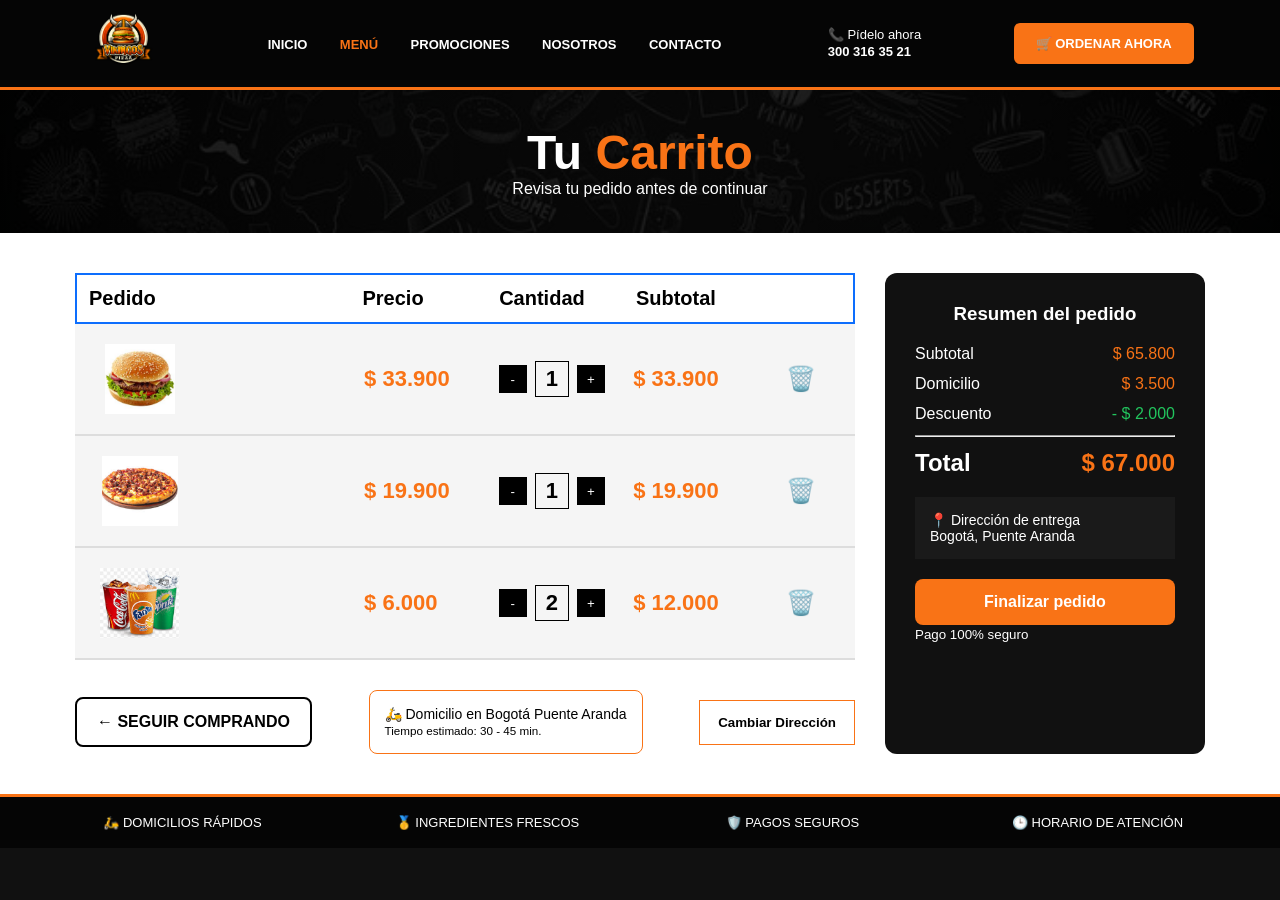
==== carrito.html @ 35bb3c31 "Actualiza carrito y agrega pagina nosotros" ====
<!DOCTYPE html>
<html lang="es">
<head>
    <meta charset="UTF-8">
    <meta name="viewport" content="width=device-width, initial-scale=1.0">
    <title>Carrito Vikingos</title>
    <link rel="stylesheet" href="css/styles.css">
</head>
<body>

<header class="navbar">
    <div class="logo">
        <img src="img/logo.png" alt="Logo Vikingos">
    </div>

    <nav>
        <a href="index.html">INICIO</a>
        <a class="active" href="menu.html">MENÚ</a>
        <a href="promociones.html">PROMOCIONES</a>
        <a href="nosotros.html">NOSOTROS</a>
        <a href="contacto.html">CONTACTO</a>
    </nav>

    <div class="phone">
        📞 Pídelo ahora<br>
        <strong>300 316 35 21</strong>
    </div>

    <a class="btn-orange" href="#">🛒 ORDENAR AHORA</a>
</header>

<section class="page-title">
    <h1>Tu <span>Carrito</span></h1>
    <p>Revisa tu pedido antes de continuar</p>
</section>

<section class="cart-container">

    <div class="cart-left">

        <div class="cart-header">
            <div>Pedido</div>
            <div>Precio</div>
            <div>Cantidad</div>
            <div>Subtotal</div>
            <div></div>
        </div>

        <div class="cart-item">
            <img src="img/carrito-hamburguesa.jpg" alt="Hamburguesa">
            <div>$ 33.900</div>
            <div class="quantity">
                <button>-</button>
                <span>1</span>
                <button>+</button>
            </div>
            <div>$ 33.900</div>
            <button class="delete-btn">🗑️</button>
        </div>

        <div class="cart-item">
            <img src="img/carrito-pizza.jpg" alt="Pizza">
            <div>$ 19.900</div>
            <div class="quantity">
                <button>-</button>
                <span>1</span>
                <button>+</button>
            </div>
            <div>$ 19.900</div>
            <button class="delete-btn">🗑️</button>
        </div>

        <div class="cart-item">
            <img src="img/carrito-bebida.png" alt="Bebida">
            <div>$ 6.000</div>
            <div class="quantity">
                <button>-</button>
                <span>2</span>
                <button>+</button>
            </div>
            <div>$ 12.000</div>
            <button class="delete-btn">🗑️</button>
        </div>

        <div class="cart-actions">
            <a href="menu.html" class="continue-btn">← SEGUIR COMPRANDO</a>

            <div class="delivery-info">
                🛵 Domicilio en Bogotá Puente Aranda<br>
                <small>Tiempo estimado: 30 - 45 min.</small>
            </div>

            <button class="address-btn">Cambiar Dirección</button>
        </div>

    </div>

    <div class="cart-summary">
        <h3>Resumen del pedido</h3>

        <p>Subtotal <span>$ 65.800</span></p>
        <p>Domicilio <span>$ 3.500</span></p>
        <p>Descuento <span class="green">- $ 2.000</span></p>

        <hr>

        <h2>Total <span>$ 67.000</span></h2>

        <div class="address-box">
            📍 Dirección de entrega<br>
            Bogotá, Puente Aranda
        </div>

        <a href="checkout.html" class="checkout-btn">Finalizar pedido</a>

        <small>Pago 100% seguro</small>
    </div>

</section>

<footer>
    <div>🛵 DOMICILIOS RÁPIDOS</div>
    <div>🥇 INGREDIENTES FRESCOS</div>
    <div>🛡️ PAGOS SEGUROS</div>
    <div>🕒 HORARIO DE ATENCIÓN</div>
</footer>

</body>
</html>
---- css/styles.css ----
* {
    margin: 0;
    padding: 0;
    box-sizing: border-box;
}

body {
    background-color: #111;
    font-family: Arial, Helvetica, sans-serif;
}

/* NAVBAR */

.navbar {
    width: 100%;
    height: 90px;
    background: #050505;
    display: flex;
    align-items: center;
    justify-content: space-around;
    padding: 0 40px;
    border-bottom: 3px solid #f97316;
}

.logo img {
    width: 75px;
}

.navbar nav a {
    color: white;
    text-decoration: none;
    margin: 0 14px;
    font-size: 13px;
    font-weight: bold;
}

.navbar nav a.active,
.navbar nav a:hover {
    color: #f97316;
}

.phone {
    color: white;
    font-size: 13px;
    line-height: 1.3;
}

.btn-orange {
    background: #f97316;
    color: white;
    padding: 13px 22px;
    border-radius: 6px;
    text-decoration: none;
    font-weight: bold;
    font-size: 13px;
    display: inline-block;
}

.btn-dark {
    background: #111;
    color: #f97316;
    border: 2px solid #f97316;
    padding: 12px 22px;
    border-radius: 6px;
    text-decoration: none;
    font-weight: bold;
    font-size: 13px;
    display: inline-block;
}

/* HOME */

.home-hero {
    min-height: 470px;
    background: linear-gradient(rgba(0,0,0,.45), rgba(0,0,0,.55)),
    url("../img/banner.jpg");
    background-size: cover;
    background-position: center;
    display: flex;
    align-items: center;
    padding: 40px 70px;
    color: white;
}

.hero-text {
    width: 50%;
}

.hero-text h1 {
    font-size: 47px;
    line-height: 1.15;
    font-weight: 900;
}

.hero-text h1 span {
    color: #f97316;
}

.hero-text p {
    margin-top: 18px;
    font-size: 16px;
    line-height: 1.5;
}

.hero-buttons {
    margin-top: 28px;
    display: flex;
    gap: 20px;
}

.hero-img {
    width: 50%;
    text-align: center;
}

.hero-img img {
    max-width: 520px;
    width: 100%;
}

.productos-home {
    background: white;
    text-align: center;
    padding: 30px 50px;
}

.productos-home h2 {
    font-size: 30px;
    font-weight: 900;
}

.productos-home h2 span {
    color: #f97316;
}

.productos-home p {
    margin: 8px 0 25px;
    color: #555;
}

.categorias {
    display: grid;
    grid-template-columns: repeat(6, 1fr);
    gap: 20px;
}

.categorias img {
    width: 100%;
    height: 105px;
    object-fit: contain;
}

.categorias h4 {
    margin-top: 10px;
    font-size: 15px;
}

.categorias h4::after {
    content: "";
    display: block;
    width: 28px;
    height: 3px;
    background: #f97316;
    margin: 10px auto;
}

/* CARRITO */

.page-title {
    background: linear-gradient(rgba(0,0,0,.85), rgba(0,0,0,.85)),
    url("../img/banner-carrito.jpg");
    background-size: cover;
    background-position: center;
    color: white;
    text-align: center;
    padding: 35px;
}

.page-title h1 {
    font-size: 48px;
    font-weight: bold;
}

.page-title span {
    color: #f97316;
}

.cart-container {
    display: flex;
    justify-content: center;
    gap: 30px;
    padding: 40px;
    background: white;
}

.cart-left {
    width: 65%;
}

.cart-header {
    display: grid;
    grid-template-columns: 2fr 1fr 1fr 1fr .5fr;
    padding: 12px;
    border: 2px solid #0d6efd;
    font-weight: bold;
    font-size: 20px;
    background: white;
}

.cart-item {
    display: grid;
    grid-template-columns: 2fr 1fr 1fr 1fr .5fr;
    align-items: center;
    padding: 20px;
    background: #f5f5f5;
    border-bottom: 2px solid #ddd;
}

.cart-item img {
    width: 90px;
    height: 70px;
    object-fit: contain;
}

.cart-item div {
    color: #f97316;
    font-size: 22px;
    font-weight: bold;
}

.quantity {
    display: flex;
    align-items: center;
    gap: 8px;
}

.quantity button {
    width: 28px;
    height: 28px;
    background: black;
    color: white;
    border: none;
    cursor: pointer;
}

.quantity span {
    padding: 4px 10px;
    border: 1px solid black;
    color: black;
    font-weight: bold;
}

.delete-btn {
    border: none;
    background: transparent;
    font-size: 24px;
    cursor: pointer;
}

.cart-summary {
    width: 320px;
    background: #111;
    color: white;
    padding: 30px;
    border-radius: 12px;
}

.cart-summary h3 {
    text-align: center;
    margin-bottom: 20px;
}

.cart-summary p,
.cart-summary h2 {
    display: flex;
    justify-content: space-between;
    margin: 12px 0;
}

.cart-summary span {
    color: #f97316;
}

.green {
    color: #22c55e !important;
}

.address-box {
    background: #1a1a1a;
    padding: 15px;
    margin: 20px 0;
    font-size: 14px;
}

.checkout-btn {
    display: block;
    text-align: center;
    background: #f97316;
    color: white;
    padding: 14px;
    border-radius: 8px;
    text-decoration: none;
    font-weight: bold;
}

.cart-actions {
    display: flex;
    justify-content: space-between;
    margin-top: 30px;
    align-items: center;
}

.continue-btn {
    border: 2px solid black;
    padding: 14px 20px;
    text-decoration: none;
    color: black;
    font-weight: bold;
    border-radius: 8px;
}

.delivery-info {
    border: 1px solid #f97316;
    padding: 15px;
    border-radius: 8px;
    font-size: 14px;
    color: black;
}

.address-btn {
    border: 1px solid #f97316;
    padding: 14px 18px;
    background: white;
    font-weight: bold;
    cursor: pointer;
}

/* FOOTER */

footer {
    background: #050505;
    color: white;
    display: grid;
    grid-template-columns: repeat(4, 1fr);
    gap: 20px;
    padding: 18px 40px;
    border-top: 3px solid #f97316;
    font-size: 13px;
    text-align: center;
}

/* RESPONSIVE */

@media (max-width: 900px) {

    .navbar {
        height: auto;
        flex-direction: column;
        gap: 15px;
        padding: 20px;
    }

    .home-hero {
        flex-direction: column;
        padding: 40px 20px;
        text-align: center;
    }

    .hero-text,
    .hero-img {
        width: 100%;
    }

    .hero-text h1 {
        font-size: 35px;
    }

    .categorias {
        grid-template-columns: repeat(2, 1fr);
    }

    footer {
        grid-template-columns: 1fr;
    }

    .cart-container {
        flex-direction: column;
    }

    .cart-left {
        width: 100%;
    }

    .cart-actions {
        flex-direction: column;
        gap: 15px;
    }

    .cart-header,
    .cart-item {
        grid-template-columns: 1fr;
        text-align: center;
    }
}/* NOSOTROS */

.about-hero {
    background: linear-gradient(rgba(0,0,0,.78), rgba(0,0,0,.85)),
    url("../img/banner.jpg");
    background-size: cover;
    background-position: center;
    color: white;
    padding: 60px 70px;
}

.about-content {
    max-width: 1200px;
    margin: auto;
}

.about-content h1 {
    font-size: 48px;
    font-weight: 900;
    text-align: center;
}

.about-content h1 span {
    color: #f97316;
}

.about-subtitle {
    text-align: center;
    color: #ddd;
    margin-bottom: 35px;
}

.about-content h2 {
    color: #f97316;
    margin-bottom: 15px;
}

.about-content p {
    line-height: 1.6;
}

.about-cards {
    display: grid;
    grid-template-columns: repeat(3, 1fr);
    gap: 25px;
    margin-top: 35px;
}

.about-card {
    background: rgba(0,0,0,.75);
    border: 1px solid #f97316;
    border-radius: 12px;
    padding: 25px;
}

.about-card h3 {
    color: #f97316;
    margin-bottom: 15px;
}

.about-card ul {
    padding-left: 20px;
    line-height: 1.8;
}

.location-box {
    margin-top: 35px;
    background: rgba(0,0,0,.75);
    border-left: 5px solid #f97316;
    padding: 25px;
    border-radius: 10px;
}

.location-box h3 {
    color: #f97316;
    margin-bottom: 10px;
}

@media (max-width: 900px) {
    .about-cards {
        grid-template-columns: 1fr;
    }

    .about-hero {
        padding: 40px 25px;
    }

    .about-content h1 {
        font-size: 35px;
    }
}
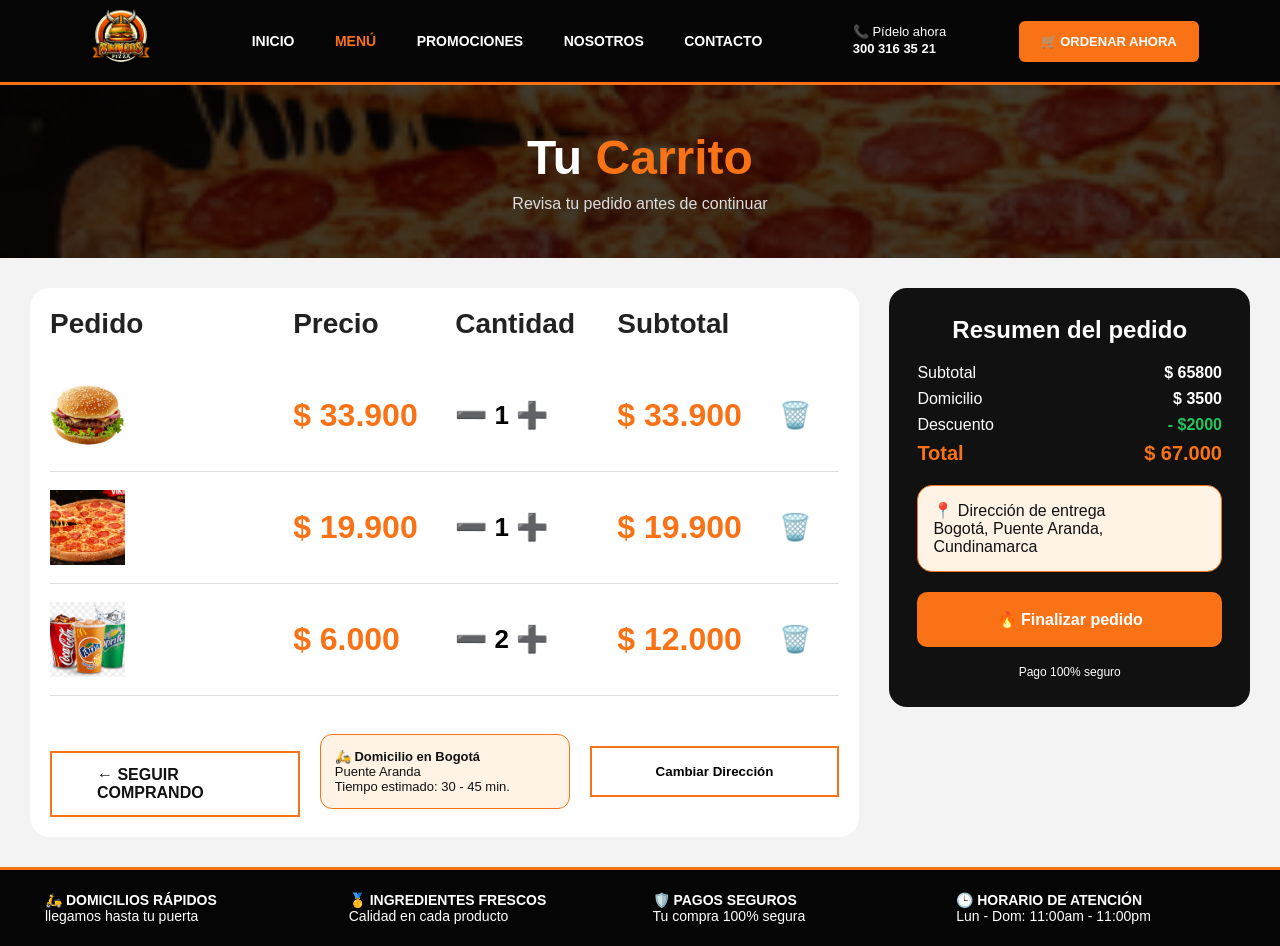
==== commit c4048286: "version final funcional vikingos pizza" ====
--- a/carrito.html
+++ b/carrito.html
@@ -1,129 +1,134 @@
 <!DOCTYPE html>
 <html lang="es">
 <head>
-    <meta charset="UTF-8">
-    <meta name="viewport" content="width=device-width, initial-scale=1.0">
-    <title>Carrito Vikingos</title>
-    <link rel="stylesheet" href="css/styles.css">
+  <meta charset="UTF-8">
+  <meta name="viewport" content="width=device-width, initial-scale=1.0">
+  <title>Carrito - Vikingos Pizza</title>
+  <link rel="stylesheet" href="css/styles.css">
 </head>
 <body>
 
 <header class="navbar">
-    <div class="logo">
-        <img src="img/logo.png" alt="Logo Vikingos">
-    </div>
+  <div class="logo">
+    <img src="img/logo.png" alt="Logo Vikingos">
+  </div>
 
-    <nav>
-        <a href="index.html">INICIO</a>
-        <a class="active" href="menu.html">MENÚ</a>
-        <a href="promociones.html">PROMOCIONES</a>
-        <a href="nosotros.html">NOSOTROS</a>
-        <a href="contacto.html">CONTACTO</a>
-    </nav>
+  <nav>
+    <a href="index.html">INICIO</a>
+    <a class="active" href="menu.html">MENÚ</a>
+    <a href="promociones.html">PROMOCIONES</a>
+    <a href="nosotros.html">NOSOTROS</a>
+    <a href="contacto.html">CONTACTO</a>
+  </nav>
 
-    <div class="phone">
-        📞 Pídelo ahora<br>
-        <strong>300 316 35 21</strong>
-    </div>
+  <div class="phone">
+    📞 Pídelo ahora<br>
+    <strong>300 316 35 21</strong>
+  </div>
 
-    <a class="btn-orange" href="#">🛒 ORDENAR AHORA</a>
+  <a class="btn-orange" href="menu.html">🛒 ORDENAR AHORA</a>
 </header>
 
 <section class="page-title">
-    <h1>Tu <span>Carrito</span></h1>
-    <p>Revisa tu pedido antes de continuar</p>
+  <h1>Tu <span>Carrito</span></h1>
+  <p>Revisa tu pedido antes de continuar</p>
 </section>
 
-<section class="cart-container">
+<main class="carrito-page">
 
-    <div class="cart-left">
+  <section class="carrito-grid">
 
-        <div class="cart-header">
-            <div>Pedido</div>
-            <div>Precio</div>
-            <div>Cantidad</div>
-            <div>Subtotal</div>
-            <div></div>
+    <div class="carrito-lista">
+
+      <div class="carrito-header">
+        <span>Pedido</span>
+        <span>Precio</span>
+        <span>Cantidad</span>
+        <span>Subtotal</span>
+      </div>
+
+      <div class="carrito-item">
+        <img src="img/Hamburguesa.jpg" alt="Hamburguesa">
+        <div class="precio">$ 33.900</div>
+        <div class="cantidad">➖ 1 ➕</div>
+        <div class="subtotal">$ 33.900</div>
+        <div class="eliminar">🗑️</div>
+      </div>
+
+      <div class="carrito-item">
+        <img src="img/banner.jpg" alt="Pizza">
+        <div class="precio">$ 19.900</div>
+        <div class="cantidad">➖ 1 ➕</div>
+        <div class="subtotal">$ 19.900</div>
+        <div class="eliminar">🗑️</div>
+      </div>
+
+      <div class="carrito-item">
+        <img src="img/bebidas.jpg.png" alt="Bebida">
+        <div class="precio">$ 6.000</div>
+        <div class="cantidad">➖ 2 ➕</div>
+        <div class="subtotal">$ 12.000</div>
+        <div class="eliminar">🗑️</div>
+      </div>
+
+      <div class="carrito-bottom">
+        <a href="menu.html" class="btn-outline">← SEGUIR COMPRANDO</a>
+
+        <div class="domicilio-info">
+          🛵 <strong>Domicilio en Bogotá</strong><br>
+          Puente Aranda<br>
+          Tiempo estimado: 30 - 45 min.
         </div>
 
-        <div class="cart-item">
-            <img src="img/carrito-hamburguesa.jpg" alt="Hamburguesa">
-            <div>$ 33.900</div>
-            <div class="quantity">
-                <button>-</button>
-                <span>1</span>
-                <button>+</button>
-            </div>
-            <div>$ 33.900</div>
-            <button class="delete-btn">🗑️</button>
-        </div>
-
-        <div class="cart-item">
-            <img src="img/carrito-pizza.jpg" alt="Pizza">
-            <div>$ 19.900</div>
-            <div class="quantity">
-                <button>-</button>
-                <span>1</span>
-                <button>+</button>
-            </div>
-            <div>$ 19.900</div>
-            <button class="delete-btn">🗑️</button>
-        </div>
-
-        <div class="cart-item">
-            <img src="img/carrito-bebida.png" alt="Bebida">
-            <div>$ 6.000</div>
-            <div class="quantity">
-                <button>-</button>
-                <span>2</span>
-                <button>+</button>
-            </div>
-            <div>$ 12.000</div>
-            <button class="delete-btn">🗑️</button>
-        </div>
-
-        <div class="cart-actions">
-            <a href="menu.html" class="continue-btn">← SEGUIR COMPRANDO</a>
-
-            <div class="delivery-info">
-                🛵 Domicilio en Bogotá Puente Aranda<br>
-                <small>Tiempo estimado: 30 - 45 min.</small>
-            </div>
-
-            <button class="address-btn">Cambiar Dirección</button>
-        </div>
+        <button class="btn-change">Cambiar Dirección</button>
+      </div>
 
     </div>
 
-    <div class="cart-summary">
-        <h3>Resumen del pedido</h3>
+    <aside class="carrito-resumen">
+      <h2>Resumen del pedido</h2>
 
-        <p>Subtotal <span>$ 65.800</span></p>
-        <p>Domicilio <span>$ 3.500</span></p>
-        <p>Descuento <span class="green">- $ 2.000</span></p>
+      <div class="price-line">
+        <span>Subtotal</span>
+        <strong>$ 65800</strong>
+      </div>
 
-        <hr>
+      <div class="price-line">
+        <span>Domicilio</span>
+        <strong>$ 3500</strong>
+      </div>
 
-        <h2>Total <span>$ 67.000</span></h2>
+      <div class="price-line discount">
+        <span>Descuento</span>
+        <strong>- $2000</strong>
+      </div>
 
-        <div class="address-box">
-            📍 Dirección de entrega<br>
-            Bogotá, Puente Aranda
-        </div>
+      <div class="price-total">
+        <span>Total</span>
+        <strong>$ 67.000</strong>
+      </div>
 
-        <a href="checkout.html" class="checkout-btn">Finalizar pedido</a>
+      <div class="delivery-box">
+        📍 Dirección de entrega<br>
+        Bogotá, Puente Aranda, Cundinamarca
+      </div>
 
-        <small>Pago 100% seguro</small>
-    </div>
+      <a href="checkout.html" class="btn-confirm">🔥 Finalizar pedido</a>
 
-</section>
+      <p class="seguro">Pago 100% seguro</p>
+    </aside>
+
+  </section>
+
+</main>
 
 <footer>
-    <div>🛵 DOMICILIOS RÁPIDOS</div>
-    <div>🥇 INGREDIENTES FRESCOS</div>
-    <div>🛡️ PAGOS SEGUROS</div>
-    <div>🕒 HORARIO DE ATENCIÓN</div>
+  <div>🛵 <strong>DOMICILIOS RÁPIDOS</strong><br>llegamos hasta tu puerta</div>
+  <div>🥇 <strong>INGREDIENTES FRESCOS</strong><br>Calidad en cada producto</div>
+  <div>🛡️ <strong>PAGOS SEGUROS</strong><br>Tu compra 100% segura</div>
+  <div>🕒 <strong>HORARIO DE ATENCIÓN</strong><br>Lun - Dom: 11:00am - 11:00pm</div>
 </footer>
 
+<script src="js/script.js"></script>
 </body>
 </html>
--- a/css/styles.css
+++ b/css/styles.css
@@ -1,494 +1,1856 @@
 * {
-    margin: 0;
-    padding: 0;
-    box-sizing: border-box;
+  margin: 0;
+  padding: 0;
+  box-sizing: border-box;
 }
 
 body {
-    background-color: #111;
-    font-family: Arial, Helvetica, sans-serif;
+  background-color: #111;
+  font-family: Arial, Helvetica, sans-serif;
 }
 
 /* NAVBAR */
-
 .navbar {
-    width: 100%;
-    height: 90px;
-    background: #050505;
-    display: flex;
-    align-items: center;
-    justify-content: space-around;
-    padding: 0 40px;
-    border-bottom: 3px solid #f97316;
+  width: 100%;
+  height: 85px;
+  background: #050505;
+  display: flex;
+  align-items: center;
+  justify-content: space-around;
+  padding: 0 45px;
+  border-bottom: 3px solid #f97316;
 }
 
 .logo img {
-    width: 75px;
+  width: 80px;
 }
 
 .navbar nav a {
-    color: white;
-    text-decoration: none;
-    margin: 0 14px;
-    font-size: 13px;
-    font-weight: bold;
+  color: white;
+  text-decoration: none;
+  margin: 0 18px;
+  font-size: 14px;
+  font-weight: bold;
 }
 
 .navbar nav a.active,
 .navbar nav a:hover {
-    color: #f97316;
+  color: #f97316;
 }
 
 .phone {
-    color: white;
-    font-size: 13px;
-    line-height: 1.3;
+  color: white;
+  font-size: 13px;
+  line-height: 1.3;
 }
 
 .btn-orange {
-    background: #f97316;
-    color: white;
-    padding: 13px 22px;
-    border-radius: 6px;
-    text-decoration: none;
-    font-weight: bold;
-    font-size: 13px;
-    display: inline-block;
+  background: #f97316;
+  color: white;
+  padding: 13px 22px;
+  border-radius: 6px;
+  text-decoration: none;
+  font-weight: bold;
+  font-size: 13px;
+  display: inline-block;
 }
 
 .btn-dark {
-    background: #111;
-    color: #f97316;
-    border: 2px solid #f97316;
-    padding: 12px 22px;
-    border-radius: 6px;
-    text-decoration: none;
-    font-weight: bold;
-    font-size: 13px;
-    display: inline-block;
+  background: #111;
+  color: #f97316;
+  border: 2px solid #f97316;
+  padding: 12px 22px;
+  border-radius: 6px;
+  text-decoration: none;
+  font-weight: bold;
+  font-size: 13px;
+  display: inline-block;
 }
 
 /* HOME */
-
 .home-hero {
-    min-height: 470px;
-    background: linear-gradient(rgba(0,0,0,.45), rgba(0,0,0,.55)),
-    url("../img/banner.jpg");
-    background-size: cover;
-    background-position: center;
-    display: flex;
-    align-items: center;
-    padding: 40px 70px;
-    color: white;
+  min-height: 470px;
+  background: linear-gradient(rgba(0,0,0,.45), rgba(0,0,0,.55)), url("../img/banner.jpg");
+  background-size: cover;
+  background-position: center;
+  display: flex;
+  align-items: center;
+  padding: 40px 70px;
+  color: white;
 }
 
 .hero-text {
-    width: 50%;
+  width: 50%;
 }
 
 .hero-text h1 {
-    font-size: 47px;
-    line-height: 1.15;
-    font-weight: 900;
+  font-size: 47px;
+  line-height: 1.15;
+  font-weight: 900;
 }
 
 .hero-text h1 span {
-    color: #f97316;
+  color: #f97316;
 }
 
 .hero-text p {
-    margin-top: 18px;
-    font-size: 16px;
-    line-height: 1.5;
+  margin-top: 18px;
+  font-size: 16px;
+  line-height: 1.5;
 }
 
 .hero-buttons {
-    margin-top: 28px;
-    display: flex;
-    gap: 20px;
+  margin-top: 28px;
+  display: flex;
+  gap: 20px;
 }
 
 .hero-img {
-    width: 50%;
+  width: 50%;
+  text-align: center;
+}
+
+.hero-img img {
+  max-width: 520px;
+  width: 100%;
+}
+
+.productos-home {
+  background: white;
+  text-align: center;
+  padding: 30px 50px;
+}
+
+.productos-home h2 {
+  font-size: 30px;
+  font-weight: 900;
+}
+
+.productos-home h2 span {
+  color: #f97316;
+}
+
+.productos-home p {
+  margin: 8px 0 25px;
+  color: #555;
+}
+
+.categorias {
+  display: grid;
+  grid-template-columns: repeat(6, 1fr);
+  gap: 20px;
+}
+
+.categorias img {
+  width: 100%;
+  height: 105px;
+  object-fit: contain;
+}
+
+.categorias h4 {
+  margin-top: 10px;
+  font-size: 15px;
+}
+
+.categorias h4::after {
+  content: "";
+  display: block;
+  width: 28px;
+  height: 3px;
+  background: #f97316;
+  margin: 10px auto;
+}
+
+/* TITULOS PAGINAS */
+.page-title {
+  background: linear-gradient(rgba(0,0,0,.75), rgba(0,0,0,.75)), url("../img/banner.jpg");
+  background-size: cover;
+  background-position: center;
+  color: white;
+  text-align: center;
+  padding: 45px 20px;
+}
+
+.page-title h1 {
+  font-size: 48px;
+  font-weight: 900;
+}
+
+.page-title span {
+  color: #f97316;
+}
+
+.page-title p {
+  margin-top: 10px;
+  color: #ddd;
+}
+
+/* CHECKOUT PASOS */
+.steps {
+  background: white;
+  margin: 35px auto;
+  width: 90%;
+  display: grid;
+  grid-template-columns: repeat(4, 1fr);
+  border: 2px solid #2ea3ff;
+  padding: 20px;
+  text-align: center;
+  font-size: 16px;
+  font-weight: bold;
+}
+
+.steps div {
+  color: #111;
+}
+
+.steps .active-step {
+  color: #f97316;
+}
+
+/* CHECKOUT CONTENEDOR */
+.checkout-container {
+  background: white;
+  width: 95%;
+  margin: 0 auto 45px;
+  display: grid;
+  grid-template-columns: 2.3fr 1fr;
+  gap: 25px;
+  padding: 35px;
+}
+
+/* FORMULARIO */
+.checkout-form {
+  border: 2px solid #333;
+  padding: 35px;
+}
+
+.checkout-form h2 {
+  color: #111;
+  margin-bottom: 28px;
+  font-size: 30px;
+}
+
+.checkout-form label {
+  display: block;
+  font-weight: bold;
+  font-size: 13px;
+  margin: 12px 0 5px;
+}
+
+.checkout-form input,
+.checkout-form select,
+.checkout-form textarea {
+  width: 100%;
+  padding: 14px;
+  border: 1px solid #999;
+  border-radius: 25px;
+  outline: none;
+  font-size: 14px;
+}
+
+.checkout-form textarea {
+  height: 75px;
+  resize: none;
+}
+
+.form-row {
+  display: grid;
+  grid-template-columns: 1fr 1fr;
+  gap: 18px;
+}
+
+/* PAGOS */
+.payment-options {
+  display: grid;
+  grid-template-columns: repeat(4, 1fr);
+  gap: 14px;
+  margin-top: 20px;
+}
+
+.payment-options label {
+  border: 1px solid #ddd;
+  padding: 14px;
+  text-align: center;
+  border-radius: 8px;
+  font-size: 13px;
+}
+
+.btn-outline {
+  display: inline-block;
+  margin-top: 25px;
+  border: 2px solid #f97316;
+  color: #111;
+  text-decoration: none;
+  padding: 13px 45px;
+  font-weight: bold;
+}
+
+/* RESUMEN PEDIDO */
+.order-summary {
+  background: #2a0d00;
+  color: white;
+  padding: 28px;
+  border-radius: 20px;
+  border: 3px solid #111;
+}
+
+.order-summary h2 {
+  text-align: center;
+  margin-bottom: 20px;
+}
+
+.summary-item {
+  display: grid;
+  grid-template-columns: 55px 1fr auto;
+  gap: 10px;
+  align-items: center;
+  margin-bottom: 15px;
+  background: white;
+  color: #111;
+  padding: 8px;
+  border-radius: 10px;
+}
+
+.summary-item img {
+  width: 50px;
+  height: 45px;
+  object-fit: cover;
+  border-radius: 6px;
+}
+
+.summary-item p {
+  font-size: 12px;
+  color: #555;
+}
+
+.summary-item span {
+  color: #f97316;
+  font-weight: bold;
+}
+
+.price-line,
+.price-total {
+  display: flex;
+  justify-content: space-between;
+  margin: 8px 0;
+}
+
+.discount strong {
+  color: #22c55e;
+}
+
+.price-total {
+  color: #f97316;
+  font-size: 20px;
+  font-weight: bold;
+}
+
+.delivery-box {
+  background: #fff3e6;
+  color: #111;
+  padding: 15px;
+  border-radius: 15px;
+  margin: 20px 0;
+  border: 1px solid #f97316;
+}
+
+.btn-confirm {
+  display: block;
+  text-align: center;
+  background: #f97316;
+  color: white;
+  text-decoration: none;
+  padding: 18px;
+  border-radius: 10px;
+  font-weight: bold;
+  font-size: 16px;
+}
+
+/* FOOTER */
+footer {
+  background: #050505;
+  color: white;
+  display: grid;
+  grid-template-columns: repeat(4, 1fr);
+  gap: 25px;
+  padding: 22px 45px;
+  border-top: 3px solid #f97316;
+  font-size: 14px;
+}
+
+footer strong {
+  color: white;
+}
+
+/* RESPONSIVE */
+@media (max-width: 900px) {
+  .navbar {
+    height: auto;
+    flex-direction: column;
+    gap: 15px;
+    padding: 20px;
+  }
+
+  .home-hero {
+    flex-direction: column;
+    padding: 40px 20px;
     text-align: center;
-}
-
-.hero-img img {
-    max-width: 520px;
+  }
+
+  .hero-text,
+  .hero-img {
     width: 100%;
-}
-
-.productos-home {
-    background: white;
+  }
+
+  .hero-text h1 {
+    font-size: 35px;
+  }
+
+  .categorias {
+    grid-template-columns: repeat(2, 1fr);
+  }
+
+  footer {
+    grid-template-columns: 1fr;
     text-align: center;
-    padding: 30px 50px;
-}
-
-.productos-home h2 {
-    font-size: 30px;
-    font-weight: 900;
-}
-
-.productos-home h2 span {
-    color: #f97316;
-}
-
-.productos-home p {
-    margin: 8px 0 25px;
-    color: #555;
-}
-
-.categorias {
-    display: grid;
-    grid-template-columns: repeat(6, 1fr);
-    gap: 20px;
-}
-
-.categorias img {
+  }
+
+  .checkout-container {
+    grid-template-columns: 1fr;
+  }
+
+  .steps {
+    grid-template-columns: 1fr;
+    gap: 10px;
+  }
+
+  .form-row,
+  .payment-options {
+    grid-template-columns: 1fr;
+  }
+}
+
+.confirmacion-page {
+  background: white;
+  padding: 25px 55px 35px;
+}
+
+.success-area {
+  display: grid;
+  grid-template-columns: 1fr 2fr 1fr;
+  align-items: center;
+  text-align: center;
+}
+
+.star {
+  color: #f97316;
+  font-size: 70px;
+  -webkit-text-stroke: 2px #111;
+}
+
+.check-icon {
+  width: 90px;
+  height: 90px;
+  background: #22c55e;
+  color: white;
+  border-radius: 50%;
+  font-size: 70px;
+  line-height: 90px;
+  margin: 0 auto 15px;
+  font-weight: bold;
+}
+
+.success-message h2 {
+  font-size: 28px;
+  font-weight: 900;
+  color: #111;
+}
+
+.success-message span {
+  color: #f97316;
+}
+
+.success-message p {
+  margin-top: 28px;
+  color: #111;
+}
+
+.confirmacion-grid {
+  display: grid;
+  grid-template-columns: 1.1fr 1.5fr 1.1fr;
+  gap: 25px;
+  align-items: center;
+  margin-top: 10px;
+}
+
+.pedido-card {
+  border: 2px solid #999;
+  border-radius: 30px;
+  padding: 25px;
+  min-height: 260px;
+}
+
+.pedido-card h3 {
+  font-size: 15px;
+  text-align: center;
+  margin-bottom: 18px;
+}
+
+.ticket {
+  background: #ffe2b7;
+  padding: 20px;
+  border-radius: 15px;
+  font-size: 14px;
+}
+
+.orange {
+  color: #f97316;
+  font-weight: bold;
+}
+
+.resumen-confirmacion {
+  border: 1px solid #ddd;
+  border-radius: 20px;
+  padding: 18px;
+}
+
+.estado-pedido {
+  background: #777;
+  border-radius: 45px;
+  padding: 20px;
+}
+
+.estado-box {
+  display: grid;
+  grid-template-columns: 50px 1fr;
+  gap: 12px;
+  padding: 18px;
+  border-radius: 20px;
+  margin-bottom: 15px;
+  color: #111;
+  font-size: 13px;
+}
+
+.green {
+  background: #86efac;
+}
+
+.orange-box {
+  background: #fdba74;
+}
+
+.blue {
+  background: #bae6fd;
+}
+
+.confirmacion-buttons {
+  display: flex;
+  justify-content: space-between;
+  margin-top: 20px;
+}
+
+.big {
+  padding: 16px 35px;
+  font-size: 15px;
+}
+
+@media (max-width: 900px) {
+  .success-area,
+  .confirmacion-grid {
+    grid-template-columns: 1fr;
+  }
+
+  .confirmacion-buttons {
+    flex-direction: column;
+    gap: 15px;
+  }
+}
+
+/* CONTACTO AJUSTADO TIPO FIGMA */
+.contacto-page.compacto {
+  background: #050505;
+  color: white;
+  padding: 15px 35px 20px;
+}
+
+.contacto-title {
+  text-align: center;
+  margin-bottom: 12px;
+}
+
+.contacto-title h1 {
+  font-size: 42px;
+  font-weight: 900;
+  line-height: 1;
+}
+
+.contacto-title h1 span,
+.contacto-title h2 span {
+  color: #f97316;
+}
+
+.contacto-title h2 {
+  font-size: 22px;
+  line-height: 1.05;
+  font-weight: 900;
+}
+
+.contacto-title h2::after {
+  display: none;
+}
+
+.contacto-grid.compacto-grid {
+  display: grid;
+  grid-template-columns: 1fr 1fr;
+  gap: 28px;
+  max-width: 1180px;
+  margin: auto;
+}
+
+.contact-form-box,
+.contact-info-box {
+  background: transparent;
+  border: none;
+  border-radius: 0;
+  padding: 0;
+}
+
+.contact-form-box h3,
+.medios-contacto h3,
+.mapa-box h3,
+.redes-box h3 {
+  color: white;
+  margin-bottom: 5px;
+  font-size: 15px;
+  font-weight: 900;
+}
+
+.contact-form-box h3::after,
+.medios-contacto h3::after,
+.mapa-box h3::after,
+.redes-box h3::after {
+  content: "";
+  display: block;
+  width: 45px;
+  height: 2px;
+  background: #f97316;
+  margin-top: 4px;
+}
+
+.contact-form-box p {
+  margin-bottom: 8px;
+  color: #ddd;
+  font-size: 13px;
+  font-weight: bold;
+}
+
+.contact-form-box label {
+  display: block;
+  margin: 8px 0 4px;
+  font-weight: bold;
+  font-size: 12px;
+}
+
+.contact-form-box input,
+.contact-form-box select,
+.contact-form-box textarea {
+  width: 100%;
+  padding: 8px 10px;
+  background: #111;
+  border: 1px solid #333;
+  border-radius: 3px;
+  color: white;
+  font-size: 12px;
+}
+
+.contact-form-box textarea {
+  height: 70px;
+  resize: none;
+}
+
+.contact-form-box small {
+  display: block;
+  margin: 8px 0;
+  color: #ccc;
+  font-size: 11px;
+}
+
+.btn-send {
+  width: 70%;
+  background: #f97316;
+  color: white;
+  padding: 10px;
+  border: none;
+  border-radius: 3px;
+  font-weight: bold;
+  cursor: pointer;
+  font-size: 12px;
+}
+
+.horario-box {
+  margin-top: 12px;
+  border: 2px solid #2ea3ff;
+  display: flex;
+  gap: 12px;
+  padding: 13px;
+  align-items: center;
+  max-width: 360px;
+}
+
+.icon-large {
+  font-size: 35px;
+  color: #f97316;
+}
+
+.horario-box h4 {
+  font-size: 13px;
+}
+
+.horario-box p {
+  margin: 2px 0;
+  font-size: 11px;
+  color: white;
+}
+
+.horario-box strong {
+  color: #f97316;
+  font-size: 18px;
+}
+
+.medios-contacto {
+  margin-bottom: 12px;
+}
+
+.contact-item {
+  display: grid;
+  grid-template-columns: 38px 1fr;
+  gap: 10px;
+  padding: 7px 0;
+  border-bottom: 1px solid #333;
+}
+
+.contact-item span {
+  font-size: 26px;
+}
+
+.contact-item strong {
+  font-size: 13px;
+}
+
+.contact-item p {
+  color: #f97316;
+  font-weight: bold;
+  margin: 1px 0;
+  font-size: 16px;
+}
+
+.contact-item small {
+  color: #ddd;
+  font-size: 11px;
+}
+
+.mapa-box {
+  margin: 10px 0;
+}
+
+.mapa-falso {
+  height: 135px;
+  background: #e5e5e5;
+  color: #333;
+  display: flex;
+  flex-direction: column;
+  justify-content: center;
+  align-items: center;
+  border-radius: 3px;
+  font-size: 14px;
+  margin: 8px 0;
+}
+
+.mapa-btn {
+  text-align: center;
+  width: 210px;
+  padding: 10px;
+  font-size: 12px;
+}
+
+.redes-box {
+  margin-top: 14px;
+  background: #111;
+  padding: 12px;
+  border-radius: 4px;
+}
+
+.redes-box p {
+  color: #ddd;
+  margin-bottom: 10px;
+  font-size: 11px;
+}
+
+.redes-icons {
+  display: flex;
+  gap: 18px;
+}
+
+.redes-icons span {
+  width: 42px;
+  height: 42px;
+  background: #f97316;
+  border-radius: 50%;
+  display: flex;
+  justify-content: center;
+  align-items: center;
+  font-weight: bold;
+  color: white;
+  font-size: 20px;
+}
+
+@media (max-width: 900px) {
+  .contacto-grid.compacto-grid {
+    grid-template-columns: 1fr;
+  }
+}
+
+/* NOSOTROS TIPO FIGMA */
+.nosotros-page {
+  background: #050505;
+  color: white;
+}
+
+.nosotros-hero {
+  background: linear-gradient(rgba(0,0,0,.55), rgba(0,0,0,.70)), url("../img/nosotros-bg.jpg");
+  background-size: cover;
+  background-position: center;
+  min-height: 690px;
+  border-top: 2px solid white;
+}
+
+.nosotros-overlay {
+  max-width: 1250px;
+  margin: auto;
+  padding: 25px 18px 10px;
+}
+
+.nosotros-title {
+  text-align: center;
+  margin-bottom: 20px;
+}
+
+.nosotros-title h1 {
+  font-size: 48px;
+  line-height: .9;
+  font-weight: 900;
+  color: #f97316;
+}
+
+.nosotros-title h1 span {
+  color: #f97316;
+}
+
+.nosotros-title h2 {
+  font-size: 21px;
+  font-weight: 900;
+  line-height: 1.1;
+}
+
+.historia {
+  max-width: 560px;
+  margin-top: 15px;
+}
+
+.historia h2 {
+  font-size: 28px;
+  font-weight: 900;
+}
+
+.historia h2 span {
+  color: #f97316;
+}
+
+.historia p {
+  font-size: 15px;
+  font-weight: bold;
+  line-height: 1.35;
+  margin-top: 10px;
+}
+
+.historia .frase {
+  color: #f97316;
+  font-size: 15px;
+}
+
+.mvv {
+  display: grid;
+  grid-template-columns: repeat(3, 1fr);
+  gap: 22px;
+  margin-top: 18px;
+}
+
+.mvv-card {
+  display: grid;
+  grid-template-columns: 50px 1fr;
+  gap: 8px;
+  align-items: start;
+}
+
+.mvv-icon {
+  color: #f97316;
+  font-size: 34px;
+}
+
+.mvv-card h3 {
+  color: #f97316;
+  font-size: 15px;
+  font-weight: 900;
+}
+
+.mvv-card p,
+.mvv-card li {
+  font-size: 13px;
+  font-weight: bold;
+  line-height: 1.25;
+}
+
+.mvv-card ul {
+  list-style: none;
+  padding: 0;
+}
+
+.mvv-card li::before {
+  content: "✓ ";
+  color: #f97316;
+}
+
+.nosotros-inferior {
+  margin-top: 22px;
+  display: grid;
+  grid-template-columns: 1fr 1.2fr 1.3fr;
+  gap: 25px;
+  align-items: center;
+}
+
+.slogan {
+  font-size: 14px;
+  font-weight: bold;
+}
+
+.slogan span {
+  color: #f97316;
+}
+
+.ubicacion-nosotros {
+  font-size: 13px;
+  line-height: 1.3;
+  font-weight: bold;
+}
+
+.ubicacion-nosotros p {
+  color: #f97316;
+}
+
+.ubicacion-nosotros a {
+  color: #f97316;
+  text-decoration: none;
+  font-weight: 900;
+}
+
+.collage-nosotros {
+  width: 100%;
+  max-width: 330px;
+  border-radius: 5px;
+}
+
+.mapa-nosotros {
+  margin: 18px auto 0;
+  width: 55%;
+}
+
+.mapa-nosotros img {
+  width: 100%;
+  border-radius: 12px;
+}
+
+.mensaje-nosotros {
+  background: white;
+  color: #111;
+  font-size: 13px;
+  padding: 8px;
+}
+
+@media (max-width: 900px) {
+  .mvv,
+  .nosotros-inferior {
+    grid-template-columns: 1fr;
+  }
+
+  .mapa-nosotros {
     width: 100%;
-    height: 105px;
-    object-fit: contain;
-}
-
-.categorias h4 {
-    margin-top: 10px;
-    font-size: 15px;
-}
-
-.categorias h4::after {
-    content: "";
-    display: block;
-    width: 28px;
-    height: 3px;
-    background: #f97316;
-    margin: 10px auto;
+  }
+
+  .nosotros-title h1 {
+    font-size: 36px;
+  }
 }
 
 /* CARRITO */
-
-.page-title {
-    background: linear-gradient(rgba(0,0,0,.85), rgba(0,0,0,.85)),
-    url("../img/banner-carrito.jpg");
-    background-size: cover;
-    background-position: center;
-    color: white;
+.carrito-page {
+  background: #f3f3f3;
+  padding: 30px;
+}
+
+.carrito-grid {
+  display: grid;
+  grid-template-columns: 2.3fr 1fr;
+  gap: 30px;
+  max-width: 1300px;
+  margin: auto;
+}
+
+.carrito-lista {
+  background: white;
+  border-radius: 20px;
+  padding: 20px;
+}
+
+.carrito-header {
+  display: grid;
+  grid-template-columns: 1.5fr 1fr 1fr 1fr 60px;
+  font-weight: bold;
+  font-size: 28px;
+  color: #222;
+  margin-bottom: 20px;
+}
+
+.carrito-item {
+  display: grid;
+  grid-template-columns: 1.5fr 1fr 1fr 1fr 60px;
+  align-items: center;
+  padding: 18px 0;
+  border-bottom: 1px solid #ddd;
+}
+
+.carrito-item img {
+  width: 75px;
+  height: 75px;
+  object-fit: cover;
+}
+
+.precio,
+.subtotal {
+  color: #f97316;
+  font-size: 32px;
+  font-weight: bold;
+}
+
+.cantidad {
+  font-size: 26px;
+  font-weight: bold;
+}
+
+.eliminar {
+  font-size: 26px;
+  cursor: pointer;
+}
+
+.carrito-resumen {
+  background: #111;
+  color: white;
+  padding: 28px;
+  border-radius: 18px;
+  height: fit-content;
+}
+
+.carrito-resumen h2 {
+  text-align: center;
+  margin-bottom: 20px;
+}
+
+.carrito-bottom {
+  margin-top: 30px;
+  display: grid;
+  grid-template-columns: 1fr 1fr 1fr;
+  gap: 20px;
+  align-items: center;
+}
+
+.domicilio-info {
+  background: #fff3e6;
+  border: 1px solid #f97316;
+  padding: 14px;
+  border-radius: 12px;
+  color: #111;
+  font-size: 13px;
+}
+
+.btn-change {
+  padding: 16px;
+  background: white;
+  border: 2px solid #f97316;
+  cursor: pointer;
+  font-weight: bold;
+}
+
+.seguro {
+  text-align: center;
+  margin-top: 18px;
+  font-size: 12px;
+}
+
+@media (max-width: 900px) {
+  .carrito-grid {
+    grid-template-columns: 1fr;
+  }
+
+  .carrito-bottom {
+    grid-template-columns: 1fr;
+  }
+
+  .carrito-header,
+  .carrito-item {
+    grid-template-columns: 1fr;
     text-align: center;
-    padding: 35px;
-}
-
-.page-title h1 {
-    font-size: 48px;
-    font-weight: bold;
-}
-
-.page-title span {
-    color: #f97316;
-}
-
-.cart-container {
-    display: flex;
-    justify-content: center;
-    gap: 30px;
-    padding: 40px;
-    background: white;
-}
-
-.cart-left {
-    width: 65%;
-}
-
-.cart-header {
-    display: grid;
-    grid-template-columns: 2fr 1fr 1fr 1fr .5fr;
-    padding: 12px;
-    border: 2px solid #0d6efd;
-    font-weight: bold;
-    font-size: 20px;
-    background: white;
-}
-
-.cart-item {
-    display: grid;
-    grid-template-columns: 2fr 1fr 1fr 1fr .5fr;
-    align-items: center;
-    padding: 20px;
-    background: #f5f5f5;
-    border-bottom: 2px solid #ddd;
-}
-
-.cart-item img {
-    width: 90px;
-    height: 70px;
-    object-fit: contain;
-}
-
-.cart-item div {
-    color: #f97316;
-    font-size: 22px;
-    font-weight: bold;
-}
-
-.quantity {
-    display: flex;
-    align-items: center;
-    gap: 8px;
-}
-
-.quantity button {
-    width: 28px;
-    height: 28px;
-    background: black;
-    color: white;
-    border: none;
-    cursor: pointer;
-}
-
-.quantity span {
-    padding: 4px 10px;
-    border: 1px solid black;
-    color: black;
-    font-weight: bold;
-}
-
-.delete-btn {
-    border: none;
-    background: transparent;
-    font-size: 24px;
-    cursor: pointer;
-}
-
-.cart-summary {
-    width: 320px;
-    background: #111;
-    color: white;
-    padding: 30px;
-    border-radius: 12px;
-}
-
-.cart-summary h3 {
-    text-align: center;
-    margin-bottom: 20px;
-}
-
-.cart-summary p,
-.cart-summary h2 {
-    display: flex;
-    justify-content: space-between;
-    margin: 12px 0;
-}
-
-.cart-summary span {
-    color: #f97316;
-}
-
-.green {
-    color: #22c55e !important;
-}
-
-.address-box {
-    background: #1a1a1a;
-    padding: 15px;
-    margin: 20px 0;
-    font-size: 14px;
-}
-
-.checkout-btn {
-    display: block;
-    text-align: center;
-    background: #f97316;
-    color: white;
-    padding: 14px;
-    border-radius: 8px;
-    text-decoration: none;
-    font-weight: bold;
-}
-
-.cart-actions {
-    display: flex;
-    justify-content: space-between;
-    margin-top: 30px;
-    align-items: center;
-}
-
-.continue-btn {
-    border: 2px solid black;
-    padding: 14px 20px;
-    text-decoration: none;
-    color: black;
-    font-weight: bold;
-    border-radius: 8px;
-}
-
-.delivery-info {
-    border: 1px solid #f97316;
-    padding: 15px;
-    border-radius: 8px;
-    font-size: 14px;
-    color: black;
-}
-
-.address-btn {
-    border: 1px solid #f97316;
-    padding: 14px 18px;
-    background: white;
-    font-weight: bold;
-    cursor: pointer;
-}
-
-/* FOOTER */
-
-footer {
-    background: #050505;
-    color: white;
-    display: grid;
-    grid-template-columns: repeat(4, 1fr);
-    gap: 20px;
-    padding: 18px 40px;
-    border-top: 3px solid #f97316;
-    font-size: 13px;
-    text-align: center;
-}
-
-/* RESPONSIVE */
+    gap: 10px;
+  }
+}
+
+
+/* DETALLE PRODUCTO */
+.producto-page {
+  background: #050505;
+  color: white;
+  padding: 20px 30px 35px;
+}
+
+.breadcrumb {
+  color: #bbb;
+  font-size: 13px;
+  margin-bottom: 20px;
+}
+
+.producto-detalle {
+  display: grid;
+  grid-template-columns: 1.2fr 1fr;
+  gap: 40px;
+  align-items: center;
+}
+
+.imagen-principal img {
+  width: 100%;
+  border-radius: 10px;
+}
+
+.miniaturas {
+  display: flex;
+  gap: 12px;
+  margin-top: 15px;
+}
+
+.miniaturas img {
+  width: 90px;
+  height: 65px;
+  object-fit: cover;
+  border-radius: 8px;
+  cursor: pointer;
+}
+
+.categoria-producto {
+  color: #f97316;
+  font-weight: bold;
+  margin-bottom: 10px;
+}
+
+.producto-info h1 {
+  font-size: 46px;
+  font-weight: 900;
+  margin-bottom: 22px;
+}
+
+.producto-info h3 {
+  color: #f97316;
+  margin-bottom: 12px;
+}
+
+.ingredientes-grid {
+  display: grid;
+  grid-template-columns: repeat(2, 1fr);
+  gap: 10px;
+  margin-bottom: 25px;
+}
+
+.precio-producto span {
+  display: block;
+  color: #ccc;
+}
+
+.precio-producto strong {
+  font-size: 42px;
+  color: white;
+}
+
+.tamano-box {
+  margin: 20px 0;
+}
+
+.tamano-opciones {
+  display: flex;
+  gap: 12px;
+}
+
+.tamano {
+  background: #111;
+  color: white;
+  border: 2px solid #444;
+  padding: 14px 18px;
+  cursor: pointer;
+  font-weight: bold;
+}
+
+.tamano.activo {
+  border-color: #2ea3ff;
+  background: #0b1f35;
+}
+
+.acciones-producto {
+  display: flex;
+  gap: 15px;
+  align-items: center;
+  margin-top: 25px;
+  flex-wrap: wrap;
+}
+
+.cantidad-producto {
+  font-size: 24px;
+  font-weight: bold;
+}
+
+.btn-fav {
+  background: transparent;
+  color: white;
+  border: 2px solid #555;
+  padding: 13px 18px;
+  cursor: pointer;
+}
+
+.recomendados {
+  margin-top: 45px;
+}
+
+.recomendados h2 {
+  text-align: center;
+  margin-bottom: 25px;
+  font-size: 22px;
+}
+
+.recomendados-grid {
+  display: grid;
+  grid-template-columns: repeat(4, 1fr);
+  gap: 20px;
+}
+
+.card-producto {
+  background: #111;
+  padding: 15px;
+  text-align: center;
+  border-radius: 10px;
+}
+
+.card-producto img {
+  width: 100%;
+  height: 120px;
+  object-fit: cover;
+}
+
+.card-producto h4 {
+  margin: 12px 0 8px;
+  font-size: 14px;
+}
+
+.card-producto p {
+  color: #f97316;
+  font-weight: bold;
+  margin-bottom: 10px;
+}
+
+.card-producto a {
+  display: inline-block;
+  background: #f97316;
+  color: white;
+  padding: 8px 18px;
+  text-decoration: none;
+  font-weight: bold;
+}
 
 @media (max-width: 900px) {
-
-    .navbar {
-        height: auto;
-        flex-direction: column;
-        gap: 15px;
-        padding: 20px;
-    }
-
-    .home-hero {
-        flex-direction: column;
-        padding: 40px 20px;
-        text-align: center;
-    }
-
-    .hero-text,
-    .hero-img {
-        width: 100%;
-    }
-
-    .hero-text h1 {
-        font-size: 35px;
-    }
-
-    .categorias {
-        grid-template-columns: repeat(2, 1fr);
-    }
-
-    footer {
-        grid-template-columns: 1fr;
-    }
-
-    .cart-container {
-        flex-direction: column;
-    }
-
-    .cart-left {
-        width: 100%;
-    }
-
-    .cart-actions {
-        flex-direction: column;
-        gap: 15px;
-    }
-
-    .cart-header,
-    .cart-item {
-        grid-template-columns: 1fr;
-        text-align: center;
-    }
-}/* NOSOTROS */
-
-.about-hero {
-    background: linear-gradient(rgba(0,0,0,.78), rgba(0,0,0,.85)),
-    url("../img/banner.jpg");
-    background-size: cover;
-    background-position: center;
-    color: white;
-    padding: 60px 70px;
-}
-
-.about-content {
-    max-width: 1200px;
-    margin: auto;
-}
-
-.about-content h1 {
-    font-size: 48px;
-    font-weight: 900;
-    text-align: center;
-}
-
-.about-content h1 span {
-    color: #f97316;
-}
-
-.about-subtitle {
-    text-align: center;
-    color: #ddd;
-    margin-bottom: 35px;
-}
-
-.about-content h2 {
-    color: #f97316;
-    margin-bottom: 15px;
-}
-
-.about-content p {
-    line-height: 1.6;
-}
-
-.about-cards {
-    display: grid;
-    grid-template-columns: repeat(3, 1fr);
-    gap: 25px;
-    margin-top: 35px;
-}
-
-.about-card {
-    background: rgba(0,0,0,.75);
-    border: 1px solid #f97316;
-    border-radius: 12px;
+  .producto-detalle {
+    grid-template-columns: 1fr;
+  }
+
+  .recomendados-grid {
+    grid-template-columns: 1fr 1fr;
+  }
+}
+
+
+/* PRODUCTO DETALLE */
+.producto-page {
+  background: linear-gradient(rgba(0,0,0,.82), rgba(0,0,0,.9)), url("../img/banner.jpg");
+  background-size: cover;
+  background-position: center;
+  color: white;
+  padding: 25px 35px 0;
+}
+
+.breadcrumb-producto {
+  color: white;
+  font-size: 14px;
+  font-weight: bold;
+  margin-bottom: 25px;
+}
+
+.breadcrumb-producto span {
+  color: #f97316;
+}
+
+.producto-detalle {
+  display: grid;
+  grid-template-columns: 1.25fr 1fr;
+  gap: 45px;
+  align-items: start;
+}
+
+.producto-imagen-principal {
+  width: 100%;
+  height: 390px;
+  object-fit: cover;
+  border-radius: 4px;
+}
+
+.miniaturas-producto {
+  display: grid;
+  grid-template-columns: 40px repeat(4, 1fr) 40px;
+  gap: 12px;
+  margin-top: 15px;
+  align-items: center;
+}
+
+.miniaturas-producto img {
+  width: 100%;
+  height: 70px;
+  object-fit: cover;
+  border-radius: 4px;
+  border: 2px solid transparent;
+}
+
+.miniaturas-producto img:first-of-type {
+  border-color: #f97316;
+}
+
+.miniaturas-producto button {
+  background: transparent;
+  color: white;
+  border: 2px solid #666;
+  border-radius: 50%;
+  width: 35px;
+  height: 35px;
+  font-size: 25px;
+  cursor: pointer;
+}
+
+.producto-categoria {
+  color: #f97316;
+  font-size: 18px;
+  font-weight: 900;
+  margin-bottom: 15px;
+}
+
+.producto-info h1 {
+  font-size: 48px;
+  font-weight: 900;
+  font-style: italic;
+  color: #d1d1d1;
+  margin-bottom: 45px;
+}
+
+.producto-info h3 {
+  color: #f97316;
+  font-size: 22px;
+  margin-bottom: 15px;
+}
+
+.ingredientes-producto {
+  display: grid;
+  grid-template-columns: repeat(4, auto);
+  gap: 20px;
+  font-size: 16px;
+  margin-bottom: 35px;
+}
+
+.producto-compra {
+  display: grid;
+  grid-template-columns: 0.6fr 1.4fr;
+  gap: 35px;
+  align-items: start;
+}
+
+.precio-grande {
+  font-size: 38px;
+  font-weight: bold;
+}
+
+.tamanos-producto {
+  display: flex;
+  gap: 12px;
+}
+
+.tamanos-producto button {
+  background: #111;
+  color: white;
+  border: 2px solid #444;
+  padding: 15px 28px;
+  font-weight: bold;
+  cursor: pointer;
+  border-radius: 5px;
+}
+
+.tamanos-producto button.activo {
+  background: #f97316;
+  border-color: #f97316;
+}
+
+.acciones-producto {
+  display: flex;
+  gap: 18px;
+  align-items: center;
+  margin-top: 35px;
+  flex-wrap: wrap;
+}
+
+.contador-producto {
+  display: flex;
+  align-items: center;
+  gap: 6px;
+}
+
+.contador-producto button,
+.contador-producto span {
+  width: 35px;
+  height: 35px;
+  border: 2px solid white;
+  background: #111;
+  color: white;
+  font-size: 22px;
+  font-weight: bold;
+  display: grid;
+  place-items: center;
+}
+
+.contador-producto span {
+  background: white;
+  color: #111;
+}
+
+.btn-favorito {
+  background: transparent;
+  border: 2px solid #777;
+  color: white;
+  padding: 13px 22px;
+  font-weight: bold;
+  border-radius: 5px;
+  cursor: pointer;
+}
+
+.beneficios-producto {
+  margin-top: 35px;
+  background: #050505;
+  color: white;
+  display: grid;
+  grid-template-columns: repeat(4, 1fr);
+  gap: 25px;
+  padding: 22px 35px;
+  border-top: 3px solid #f97316;
+  border-bottom: 3px solid #f97316;
+  font-size: 14px;
+}
+
+.recomendados-producto {
+  padding: 30px 0;
+}
+
+.recomendados-producto h2 {
+  text-align: center;
+  font-size: 18px;
+  margin-bottom: 25px;
+}
+
+.recomendados-grid {
+  display: grid;
+  grid-template-columns: repeat(4, 1fr);
+  gap: 25px;
+}
+
+.recomendado-card {
+  background: #111;
+  border: 1px solid #222;
+  border-radius: 10px;
+  padding: 15px;
+  display: grid;
+  grid-template-columns: 1fr 1fr;
+  gap: 12px;
+  align-items: center;
+}
+
+.recomendado-card img {
+  width: 100%;
+  height: 85px;
+  object-fit: cover;
+}
+
+.recomendado-card h4 {
+  font-size: 13px;
+  margin-bottom: 5px;
+}
+
+.recomendado-card p {
+  color: #f97316;
+  font-size: 26px;
+  font-weight: bold;
+}
+
+.recomendado-card a {
+  display: inline-block;
+  background: #f97316;
+  color: white;
+  padding: 8px 25px;
+  border-radius: 5px;
+  text-decoration: none;
+  font-weight: bold;
+}
+
+@media (max-width: 900px) {
+  .producto-detalle,
+  .producto-compra {
+    grid-template-columns: 1fr;
+  }
+
+  .ingredientes-producto {
+    grid-template-columns: 1fr 1fr;
+  }
+
+  .beneficios-producto,
+  .recomendados-grid {
+    grid-template-columns: 1fr;
+  }
+}
+
+/* PROMOCIONES */
+.promos-page {
+  background: linear-gradient(rgba(0,0,0,.85), rgba(0,0,0,.92)), url("../img/banner.jpg");
+  background-size: cover;
+  background-position: center;
+  color: white;
+  padding: 25px 35px;
+  border-bottom: 3px solid #f97316;
+}
+
+.promos-hero {
+  display: grid;
+  grid-template-columns: 1fr 1fr;
+  align-items: center;
+  min-height: 230px;
+}
+
+.promos-hero h1 {
+  font-size: 50px;
+  font-weight: 900;
+  line-height: .95;
+}
+
+.promos-hero h1 span,
+.promos-hero p,
+.mas-promos-title span {
+  color: #f97316;
+}
+
+.promos-hero p {
+  font-size: 17px;
+  font-weight: bold;
+  max-width: 380px;
+}
+
+.promo-hero-img {
+  position: relative;
+  text-align: center;
+}
+
+.promo-hero-img img {
+  width: 75%;
+  height: 220px;
+  object-fit: cover;
+  border-radius: 4px;
+}
+
+.promo-hero-img span {
+  position: absolute;
+  right: 75px;
+  bottom: 20px;
+  background: #111;
+  border: 3px solid #f97316;
+  border-radius: 50%;
+  width: 95px;
+  height: 95px;
+  display: grid;
+  place-items: center;
+  text-align: center;
+  color: white;
+  font-weight: 900;
+  font-size: 14px;
+}
+
+.promo-count {
+  background: #0b0b0b;
+  border: 1px solid #f97316;
+  display: grid;
+  grid-template-columns: 2fr repeat(4, .7fr) 1fr;
+  align-items: center;
+  gap: 15px;
+  padding: 14px 20px;
+  margin-bottom: 20px;
+}
+
+.promo-count strong {
+  color: #f97316;
+  font-size: 24px;
+}
+
+.promo-count a {
+  background: #f97316;
+  color: white;
+  padding: 13px;
+  border-radius: 4px;
+  text-decoration: none;
+  font-weight: bold;
+  text-align: center;
+}
+
+.promo-cards {
+  display: grid;
+  grid-template-columns: repeat(3, 1fr);
+  gap: 22px;
+}
+
+.promo-card {
+  background: #111;
+  border: 2px solid #333;
+  padding: 18px;
+  position: relative;
+  min-height: 430px;
+}
+
+.promo-card.destacada {
+  border-color: #2ea3ff;
+}
+
+.etiqueta {
+  background: #f97316;
+  color: black;
+  padding: 5px 12px;
+  font-weight: 900;
+  font-size: 13px;
+}
+
+.promo-card h2 {
+  margin-top: 12px;
+  font-size: 35px;
+  line-height: .95;
+  font-weight: 900;
+  color: white;
+}
+
+.promo-card p {
+  color: #ddd;
+  font-size: 14px;
+  margin: 7px 0;
+}
+
+.promo-card strong {
+  color: #f97316;
+  font-size: 30px;
+}
+
+.promo-card img {
+  width: 100%;
+  height: 150px;
+  object-fit: cover;
+  margin: 10px 0;
+  border-radius: 4px;
+}
+
+.promo-card ul {
+  margin-left: 18px;
+  font-size: 13px;
+  line-height: 1.5;
+}
+
+.promo-actions {
+  display: flex;
+  gap: 10px;
+  margin-top: 15px;
+}
+
+.promo-actions a {
+  background: #f97316;
+  color: white;
+  padding: 10px;
+  text-decoration: none;
+  font-weight: bold;
+  font-size: 12px;
+  border-radius: 3px;
+}
+
+.promo-actions .white-btn {
+  background: white;
+  color: #111;
+}
+
+.mas-promos-title {
+  text-align: center;
+  margin: 18px 0 12px;
+  font-size: 25px;
+}
+
+.mini-promos {
+  display: grid;
+  grid-template-columns: repeat(4, 1fr);
+  gap: 18px;
+}
+
+.mini-promos div {
+  background: #111;
+  border: 1px solid #333;
+  min-height: 120px;
+  padding: 15px;
+  background-image: linear-gradient(rgba(0,0,0,.55), rgba(0,0,0,.75)), url("../img/banner.jpg");
+  background-size: cover;
+  background-position: center;
+}
+
+.mini-promos h3 {
+  font-size: 18px;
+  line-height: 1;
+}
+
+.mini-promos h3 span,
+.mini-promos strong {
+  color: #f97316;
+}
+
+.mini-promos strong {
+  font-size: 32px;
+}
+
+.mini-promos p {
+  font-size: 12px;
+}
+
+@media (max-width: 900px) {
+  .promos-hero,
+  .promo-cards,
+  .mini-promos,
+  .promo-count {
+    grid-template-columns: 1fr;
+  }
+
+  .promos-hero h1 {
+    font-size: 38px;
+  }
+}
+
+/* MENU */
+.menu-title {
+  padding: 35px 20px;
+}
+
+.menu-page {
+  background: white;
+  padding: 30px 70px 45px;
+}
+
+.categorias-menu {
+  display: grid;
+  grid-template-columns: repeat(5, 1fr);
+  gap: 22px;
+  margin-bottom: 40px;
+}
+
+.categorias-menu button {
+  background: white;
+  border: 2px solid #333;
+  padding: 18px 12px;
+  font-weight: 900;
+  cursor: pointer;
+  border-radius: 5px;
+}
+
+.categorias-menu button.active {
+  background: #f97316;
+  color: white;
+  border-color: #f97316;
+}
+
+.productos-menu {
+  display: grid;
+  grid-template-columns: repeat(4, 1fr);
+  gap: 35px;
+}
+
+.menu-card {
+  border: 1px solid #333;
+  text-align: center;
+  padding: 18px;
+  background: white;
+}
+
+.menu-card img {
+  width: 100%;
+  height: 120px;
+  object-fit: contain;
+}
+
+.menu-card h3 {
+  font-size: 18px;
+  font-weight: 900;
+  margin-top: 10px;
+}
+
+.menu-card p {
+  font-size: 14px;
+  min-height: 48px;
+}
+
+.menu-card strong {
+  color: #f97316;
+  display: block;
+  font-size: 26px;
+  margin: 12px 0;
+}
+
+.menu-card a {
+  background: #f97316;
+  color: white;
+  padding: 12px 18px;
+  display: inline-block;
+  text-decoration: none;
+  font-weight: bold;
+  border-radius: 5px;
+  font-size: 13px;
+}
+
+@media (max-width: 900px) {
+  .categorias-menu,
+  .productos-menu {
+    grid-template-columns: 1fr;
+  }
+
+  .menu-page {
     padding: 25px;
-}
-
-.about-card h3 {
-    color: #f97316;
-    margin-bottom: 15px;
-}
-
-.about-card ul {
-    padding-left: 20px;
-    line-height: 1.8;
-}
-
-.location-box {
-    margin-top: 35px;
-    background: rgba(0,0,0,.75);
-    border-left: 5px solid #f97316;
-    padding: 25px;
-    border-radius: 10px;
-}
-
-.location-box h3 {
-    color: #f97316;
-    margin-bottom: 10px;
-}
-
-@media (max-width: 900px) {
-    .about-cards {
-        grid-template-columns: 1fr;
-    }
-
-    .about-hero {
-        padding: 40px 25px;
-    }
-
-    .about-content h1 {
-        font-size: 35px;
-    }
+  }
 }
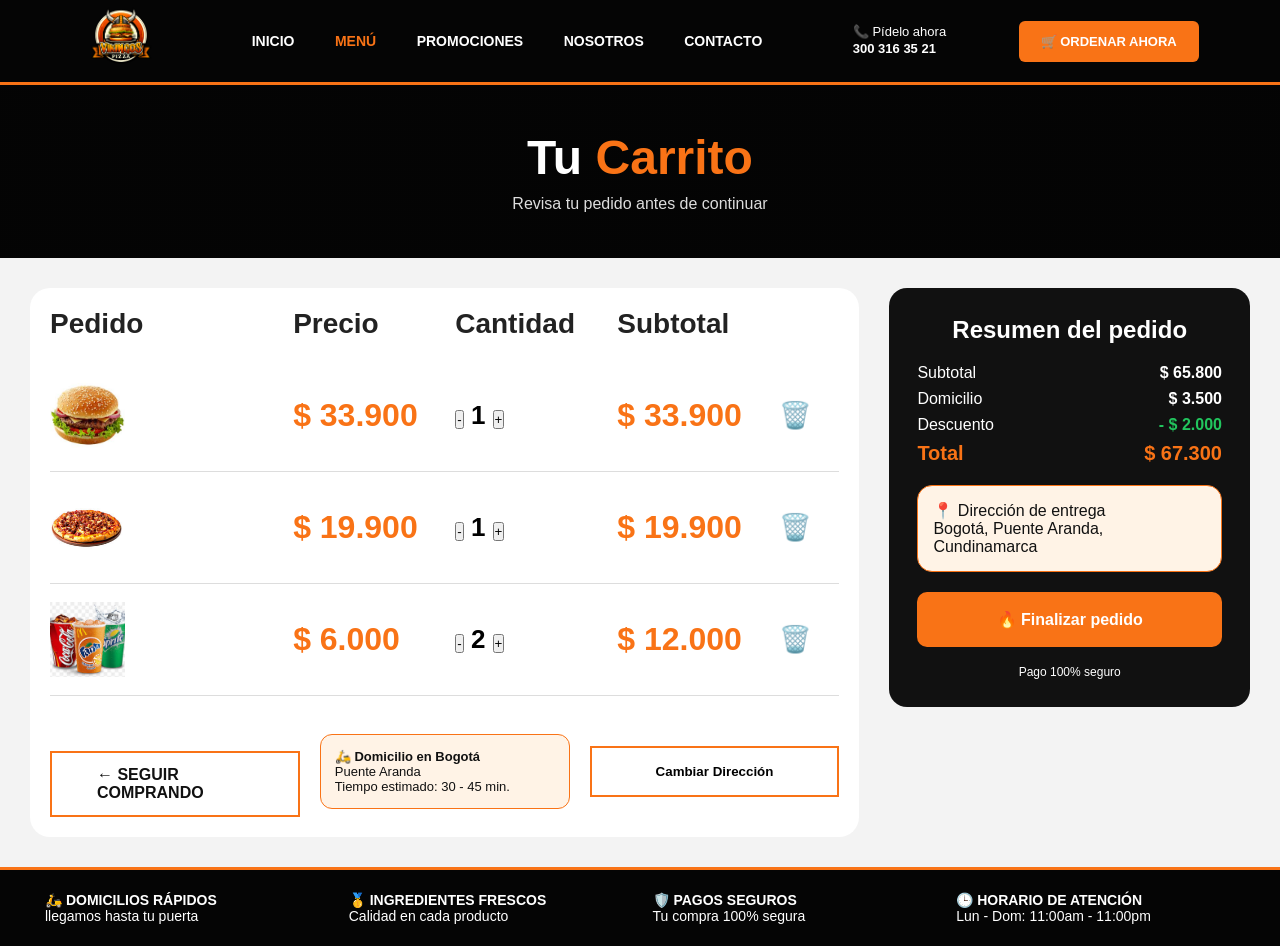
==== commit 319b59e1: "version final entrega" ====
--- a/carrito.html
+++ b/carrito.html
@@ -48,7 +48,7 @@
       </div>
 
       <div class="carrito-item">
-        <img src="img/Hamburguesa.jpg" alt="Hamburguesa">
+        <img src="img/Hamburguesa.jpg.jpg" alt="Hamburguesa">
         <div class="precio">$ 33.900</div>
         <div class="cantidad">➖ 1 ➕</div>
         <div class="subtotal">$ 33.900</div>
@@ -56,7 +56,7 @@
       </div>
 
       <div class="carrito-item">
-        <img src="img/banner.jpg" alt="Pizza">
+        <img src="img/pizza.png" alt="Pizza">
         <div class="precio">$ 19.900</div>
         <div class="cantidad">➖ 1 ➕</div>
         <div class="subtotal">$ 19.900</div>
@@ -64,7 +64,7 @@
       </div>
 
       <div class="carrito-item">
-        <img src="img/bebidas.jpg.png" alt="Bebida">
+        <img src="img/bebidas.png" alt="Bebida">
         <div class="precio">$ 6.000</div>
         <div class="cantidad">➖ 2 ➕</div>
         <div class="subtotal">$ 12.000</div>
@@ -90,22 +90,22 @@
 
       <div class="price-line">
         <span>Subtotal</span>
-        <strong>$ 65800</strong>
+        <strong>$ 65.800</strong>
       </div>
 
       <div class="price-line">
         <span>Domicilio</span>
-        <strong>$ 3500</strong>
+        <strong>$ 3.500</strong>
       </div>
 
       <div class="price-line discount">
         <span>Descuento</span>
-        <strong>- $2000</strong>
+        <strong>- $2.000</strong>
       </div>
 
       <div class="price-total">
         <span>Total</span>
-        <strong>$ 67.000</strong>
+        <strong>$ 67.300</strong>
       </div>
 
       <div class="delivery-box">
--- a/css/styles.css
+++ b/css/styles.css
@@ -70,7 +70,7 @@
 /* HOME */
 .home-hero {
   min-height: 470px;
-  background: linear-gradient(rgba(0,0,0,.45), rgba(0,0,0,.55)), url("../img/banner.jpg");
+  background: linear-gradient(rgba(0,0,0,.45), rgba(0,0,0,.55)), url("../img/banner.png");
   background-size: cover;
   background-position: center;
   display: flex;
@@ -1542,226 +1542,171 @@
 }
 
 /* PROMOCIONES */
-.promos-page {
-  background: linear-gradient(rgba(0,0,0,.85), rgba(0,0,0,.92)), url("../img/banner.jpg");
-  background-size: cover;
-  background-position: center;
-  color: white;
-  padding: 25px 35px;
-  border-bottom: 3px solid #f97316;
-}
-
-.promos-hero {
-  display: grid;
-  grid-template-columns: 1fr 1fr;
-  align-items: center;
-  min-height: 230px;
-}
-
-.promos-hero h1 {
-  font-size: 50px;
-  font-weight: 900;
-  line-height: .95;
-}
-
-.promos-hero h1 span,
-.promos-hero p,
-.mas-promos-title span {
-  color: #f97316;
-}
-
-.promos-hero p {
-  font-size: 17px;
-  font-weight: bold;
-  max-width: 380px;
-}
-
-.promo-hero-img {
-  position: relative;
-  text-align: center;
-}
-
-.promo-hero-img img {
-  width: 75%;
-  height: 220px;
-  object-fit: cover;
-  border-radius: 4px;
-}
-
-.promo-hero-img span {
-  position: absolute;
-  right: 75px;
-  bottom: 20px;
-  background: #111;
-  border: 3px solid #f97316;
-  border-radius: 50%;
-  width: 95px;
-  height: 95px;
-  display: grid;
-  place-items: center;
-  text-align: center;
-  color: white;
-  font-weight: 900;
-  font-size: 14px;
-}
-
-.promo-count {
-  background: #0b0b0b;
-  border: 1px solid #f97316;
-  display: grid;
-  grid-template-columns: 2fr repeat(4, .7fr) 1fr;
-  align-items: center;
-  gap: 15px;
-  padding: 14px 20px;
-  margin-bottom: 20px;
-}
-
-.promo-count strong {
-  color: #f97316;
-  font-size: 24px;
-}
-
-.promo-count a {
-  background: #f97316;
-  color: white;
-  padding: 13px;
-  border-radius: 4px;
-  text-decoration: none;
-  font-weight: bold;
-  text-align: center;
-}
-
-.promo-cards {
-  display: grid;
-  grid-template-columns: repeat(3, 1fr);
-  gap: 22px;
-}
-
-.promo-card {
-  background: #111;
-  border: 2px solid #333;
-  padding: 18px;
-  position: relative;
-  min-height: 430px;
-}
-
-.promo-card.destacada {
-  border-color: #2ea3ff;
-}
-
-.etiqueta {
-  background: #f97316;
-  color: black;
-  padding: 5px 12px;
-  font-weight: 900;
-  font-size: 13px;
-}
-
-.promo-card h2 {
-  margin-top: 12px;
-  font-size: 35px;
-  line-height: .95;
-  font-weight: 900;
-  color: white;
-}
-
-.promo-card p {
-  color: #ddd;
-  font-size: 14px;
-  margin: 7px 0;
-}
-
-.promo-card strong {
-  color: #f97316;
-  font-size: 30px;
-}
-
-.promo-card img {
-  width: 100%;
-  height: 150px;
-  object-fit: cover;
-  margin: 10px 0;
-  border-radius: 4px;
-}
-
-.promo-card ul {
-  margin-left: 18px;
-  font-size: 13px;
-  line-height: 1.5;
-}
-
-.promo-actions {
-  display: flex;
-  gap: 10px;
-  margin-top: 15px;
-}
-
-.promo-actions a {
-  background: #f97316;
-  color: white;
-  padding: 10px;
-  text-decoration: none;
-  font-weight: bold;
-  font-size: 12px;
-  border-radius: 3px;
-}
-
-.promo-actions .white-btn {
-  background: white;
-  color: #111;
-}
-
-.mas-promos-title {
-  text-align: center;
-  margin: 18px 0 12px;
-  font-size: 25px;
-}
-
-.mini-promos {
-  display: grid;
-  grid-template-columns: repeat(4, 1fr);
-  gap: 18px;
-}
-
-.mini-promos div {
-  background: #111;
-  border: 1px solid #333;
-  min-height: 120px;
-  padding: 15px;
-  background-image: linear-gradient(rgba(0,0,0,.55), rgba(0,0,0,.75)), url("../img/banner.jpg");
-  background-size: cover;
-  background-position: center;
-}
-
-.mini-promos h3 {
-  font-size: 18px;
-  line-height: 1;
-}
-
-.mini-promos h3 span,
-.mini-promos strong {
-  color: #f97316;
-}
-
-.mini-promos strong {
-  font-size: 32px;
-}
-
-.mini-promos p {
-  font-size: 12px;
-}
+
+.promos-real {
+    background: linear-gradient(rgba(0,0,0,.88), rgba(0,0,0,.92)),
+    url("../img/banner.jpg");
+    background-size: cover;
+    background-position: center;
+    color: white;
+    padding: 20px;
+    max-width: 1366px;
+    margin: auto;
+}
+
+.promos-top {
+    display: grid;
+    grid-template-columns: 38% 62%;
+    align-items: center;
+    gap: 20px;
+    margin-bottom: 15px;
+}
+
+.promos-title h1 {
+    font-size: 60px;
+    font-weight: 900;
+    line-height: 0.95;
+    margin-bottom: 10px;
+}
+
+.promos-title h1 span {
+    color: #ff7a00;
+}
+
+.promos-title p {
+    font-size: 20px;
+    font-weight: bold;
+    line-height: 1.2;
+}
+
+.promos-title p span {
+    color: #ff7a00;
+}
+
+.promo-hero-real {
+    width: 100%;
+    height: auto;
+    display: block;
+    border-radius: 6px;
+}
+
+/* BARRA CONTADOR */
+
+.promo-count-real {
+    border: 1px solid #ff7a00;
+    border-radius: 10px;
+    background: rgba(0,0,0,.85);
+    display: grid;
+    grid-template-columns: 2.3fr 0.5fr 0.5fr 0.5fr 0.5fr 1.3fr;
+    align-items: center;
+    gap: 10px;
+    padding: 10px 15px;
+    margin-bottom: 15px;
+}
+
+.count-text {
+    font-size: 13px;
+    font-weight: bold;
+    line-height: 1.2;
+}
+
+.count-text strong {
+    color: white;
+    font-size: 14px;
+}
+
+.promo-count-real strong {
+    color: #ff7a00;
+    font-size: 34px;
+    display: block;
+    text-align: center;
+}
+
+.promo-count-real small {
+    color: white;
+    font-size: 10px;
+    text-align: center;
+    display: block;
+}
+
+.promo-count-real a {
+    background: #ff7a00;
+    color: white;
+    text-decoration: none;
+    padding: 14px;
+    border-radius: 6px;
+    font-weight: bold;
+    text-align: center;
+    transition: 0.3s;
+}
+
+.promo-count-real a:hover {
+    background: #e66b00;
+}
+
+/* TARJETAS GRANDES */
+
+.promo-main-cards {
+    display: grid;
+    grid-template-columns: repeat(3, 1fr);
+    gap: 12px;
+    margin-bottom: 8px;
+}
+
+.promo-main-cards img {
+    width: 100%;
+    height: auto;
+    display: block;
+    border-radius: 8px;
+    border: 1px solid #ff7a00;
+}
+
+/* TITULO */
+
+.mas-promos-real {
+    text-align: center;
+    font-size: 30px;
+    font-weight: 900;
+    margin: 8px 0;
+}
+
+.mas-promos-real span {
+    color: #ff7a00;
+}
+
+/* TIRA INFERIOR */
+
+.promo-strip img {
+    width: 100%;
+    height: auto;
+    display: block;
+    border-radius: 8px;
+    border: 1px solid #ff7a00;
+}
+
+/* RESPONSIVE */
 
 @media (max-width: 900px) {
-  .promos-hero,
-  .promo-cards,
-  .mini-promos,
-  .promo-count {
-    grid-template-columns: 1fr;
-  }
-
-  .promos-hero h1 {
-    font-size: 38px;
-  }
+    .promos-top {
+        grid-template-columns: 1fr;
+    }
+
+    .promo-main-cards {
+        grid-template-columns: 1fr;
+    }
+
+    .promo-count-real {
+        grid-template-columns: 1fr 1fr;
+        text-align: center;
+    }
+
+    .promos-title h1 {
+        font-size: 42px;
+    }
+
+    .promos-title p {
+        font-size: 16px;
+    }
 }
 
 /* MENU */
